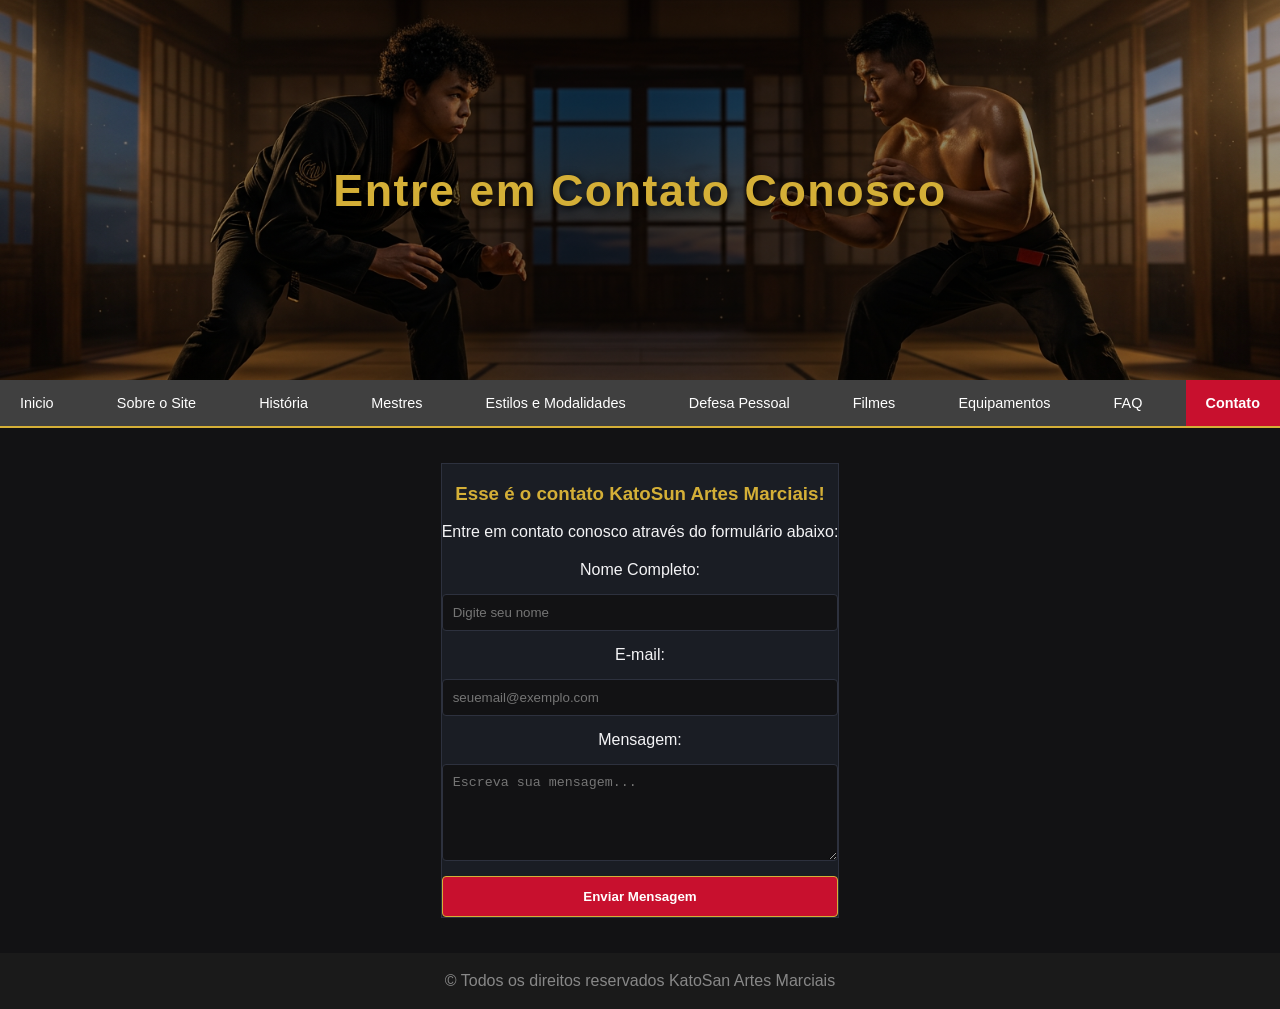
==== contato.html @ 223597d0 "Vincular projeto local com o GitHub" ====
<!DOCTYPE html>
    <html lang="pt-BR">
        <head>
            <meta charset="UTF-8">
            <title>KatoSan Artes Marciais</title>
            <link rel="stylesheet" href="css/style.css">
            <link rel="icon" type="image/png" href="img/favicon.png">
        </head>

        <body>
           <header class="topo-banner">
               <div class="top-banner-overlay"></div>
               <div class="top-banner-content">
                    <h1>Entre em Contato Conosco</h1>
               </div>
          </header>

           <nav class="navbar">
               <ul>
                    <li><a href="index.html">Inicio</a></li>
                    <li><a href="sobre.html">Sobre o Site</a></li>
                    <li><a href="historia.html">História</a></li>
                    <li><a href="mestres.html">Mestres</a></li>
                    <li><a href="estilos.html">Estilos e Modalidades</a></li>
                    <li><a href="defesa-pessoal.html">Defesa Pessoal</a></li>
                    <li><a href="midias.html">Filmes</a></li>
                    <li><a href="equipamentos.html">Equipamentos</a></li>
                    <li><a href="faq.html">FAQ</a></li>
                    <li><a href="contato.html" class="active">Contato</a></li>
               </ul>
           </nav>

           <main>
            <section>
                   <h3>Esse é o contato KatoSun Artes Marciais!</h3>
                   <p>Entre em contato conosco através do formulário abaixo:</p>

                <form style="display: flex; flex-direction: column; gap: 15px; max-width: 500px; margin-top: 20px;">
                    <label for="nome">Nome Completo:</label>
                    <input type="text" id="nome" name="nome" placeholder="Digite seu nome" style="padding: 10px; border-radius: 4px; border: 1px solid #2D313E; background: #121214; color: #fff;" required>

                    <label for="email">E-mail:</label>
                    <input type="email" id="email" name="email" placeholder="seuemail@exemplo.com" style="padding: 10px; border-radius: 4px; border: 1px solid #2D313E; background: #121214; color: #fff;" required>

                    <label for="mensagem">Mensagem:</label>
                    <textarea id="mensagem" name="mensagem" rows="5" placeholder="Escreva sua mensagem..." style="padding: 10px; border-radius: 4px; border: 1px solid #2D313E; background: #121214; color: #fff;" required></textarea>

                    <button type="submit" style="padding: 12px; background: #C8102E; color: white; border: none; border-radius: 4px; font-weight: bold; cursor: pointer;">Enviar Mensagem</button>
                </form>
               </section>
           </main>

           <footer>
                <p>&copy; Todos os direitos reservados KatoSan Artes Marciais</p>
           </footer>

        </body>
    </html>
---- css/style.css ----
/*Pagina Inicial*/
body {
    margin: 0px;
    min-height: 100vh;
    display: flex;
    flex-direction: column;
    background-color: #121212;
    color: #ffffff;
    font-family: Arial, Helvetica, sans-serif;
}

main {
    max-width: 800px;
    margin: 0 auto;
    padding: 30px 20px;
    text-align: center;
    flex: 1;
    padding: 35px 25px !important;
}

h1 {
    text-align: center;
    color: #ffffff;
}

.navbar ul {
    list-style-type: none;
    background-color: hsl(0, 0%, 25%);
    padding: 0px;
    margin: 0px;
    display: flex;
    justify-content: space-between;
}


.navbar ul a {
    color: white;
    text-decoration: none;
    padding: 15px 20px;
    display: block;
    text-align: center;
    transition: 0.3s;
}

.navbar ul a:hover {
    background-color: hsl(0, 0%, 10%);
}

footer {
    text-align: center;
    padding: 3px;
    background-color: #1a1a1a;
    color: #888888;
}

.navbar a.active {
    background-color: #c4c4c4; 
    color: #ffffff;
    font-weight: bold;
}

.container-video {
    text-align: center;
    margin: 30px auto;
    max-width: 700px;
}

.container-video video {
    width: 100%;
    max-width: 300px;
    height: auto;
    aspect-ratio: 9 / 16;
    object-fit: cover;
    border: 2px solid #f59e0b;
    border-radius: 8px;
    box-shadow: 0px 4px 12px rgba(0, 0, 0, 0.5);
}

.container-video figcaption {
    margin-top: 10px;
    font-size: 0.9rem;
    color: #cccccc;
}

/*Pagina Sobre o site*/
table {
    width: 100%;
    max-width: 800px;
    margin: 20px auto;
    border-collapse: collapse;
    background-color: #1f1f1f;
    border: 1px solid #f59e0b;
}

th, td {
    padding: 12px 15px;
    border: 1px solid #333333;
    text-align: left;
}

th {
    background-color: #f59e0b;
    color: #ffffff;
}

td {
    background-color: #2a2a2a;
    color: #f59e0b;
    font-size: 1.05rem;
}

td {
    color:#e5e5e5;
}

tbody tr:hover {
    background-color: #292929;
}

/*Sobre o Autor*/
.secao-autor {
    text-align: center;
    margin-top: 40px;
    width: 100%;
}

.card-autor {
    display: flex;
    flex-wrap: wrap;
    align-items: center;
    justify-content: center;
    gap: 20px;
    background-color: #1f1f1f;
    border: 1px solid #f59e0b;
    border-radius: 8px;
    padding: 20px;
    margin: 20px auto;
    max-width: 800px;
    box-shadow: 0px 4px 12px rgba(0, 0, 0, 0.5);
}

.card-autor img {
    width: 100px;
    height: auto;
    border-radius: 50%;
    border: 2px solid #f59e0b;
}

.card-autor figcaption {
    font-size: 1rem;
    color: #cccccc;
    margin-top: 10px;
}

.informações-autor {
    flex: 1;
    text-align: left;
    min-width: 200px;
}

.informações-autor h3 {
    margin-top: 0;
    color: #f59e0b;
    margin-bottom: 10px;
}

.informações-autor p {
    margin: 5px 0;
    color: #e5e5e5;
    line-height: 1.5;
}

/*Pagina Mestres*/
.card-mestre {
    display: flex;
    flex-wrap: wrap;
    align-items: center;
    justify-content: center;
    gap: 20px;
    background-color: #1f1f1f;
    border: 1px solid #f59e0b;
    border-radius: 8px;
    padding: 20px;
    margin: 20px auto;
    max-width: 800px;
    box-shadow: 0px 4px 12px rgba(0, 0, 0, 0.5);
}

.card-mestre img {
    width: 100px;
    height: auto;
    border-radius: 50%;
    border: 2px solid #f59e0b;
}

.informações-mestre {
    flex: 1;
    text-align: left;
    min-width: 200px;
}

.informações-mestre h3 {
    margin-top: 0;
    color: #f59e0b;
    margin-bottom: 10px;
}

.informações-mestre p {
    margin: 5px 0;
    color: #e5e5e5;
    line-height: 1.5;
}


.conteudo-historia {
    max-width: 850;
    margin: 0 auto;
    padding: 20px 10px;
}

/*pagina estilos e modalidades*/
.introducao {
    font-size: 1.1rem;
    color: #e5e7eb;
    margin-bottom: 30px;
    line-height: 1.6;
}

.card-historia {
    background-color: #1f1f1f;
    border: 2px solid #f59e0b;
    align-items: center;
    padding: 25px;
    margin-bottom: 25px;
    box-shadow: 0 4px 12px rgba(0, 0, 0, 0.5);
    text-align: left; 
    border-radius: 50px;
    
    
}

.card-historia h3 {
    color: #f59e0b;
    margin-top: 0;
    margin-bottom: 15px;
    font-size: 1.3rem;
}

.card-historia p {
    color: #cccccc;
    line-height: 1.7;
    margin: 0;
}

.card-historia ul {
    margin-top:15px;
    padding-left: 20px;
    color: #cccccc;
    text-align: left;
}

.card-historia li {
    margin-bottom: 8px;
    line-height: 1.5;
}

.card-historia li strong {
    color: #f59e0b;
}

/*Pagina Defesa Pessoal*/
.conteudo-historia {
    background-color: #1f1f1f;
    border: 1px solid #f59e0b;
    border-radius: 8px;
    padding: 25px;
    margin-bottom: 25px;
    box-shadow: 0 4px 12px rgba(0, 0, 0, 0.5);
    text-align: left;
}

.defesa-dicas {
    max-width: 1100px;
    margin: 0 auto;
    padding: 2rem 1.5rem 4rem;
    width: 100%;
}

.defesa-dicas h3 {
    text-align: center;
    font-size: 1.8rem;
    margin-bottom: 2rem;
}

.cards-dicas {
    display: grid;
    grid-template-columns: repeat(auto-fit, minmax(250px, 1fr));
    gap: 1.5rem;
}

.card-dica {
    border-radius: 8px;
    padding: 1.8rem;
}

.dica-icone {
    font-size: 2.2rem;
    margin-bottom: 1rem;
    display: block;
}
.card-dica {
    border-radius: 8px;
    padding: 1.8rem;
}

/*banner do site*/
.topo-banner {
    position: relative;
    width: 100%;
    height: 380px;
    background-image: url('../img/banner-dojo.png');
    background-size: cover;
    background-position: center 30%;
    display: flex;
    align-items: center;
    justify-content: center;
    text-align: center;
}

.top-banner-overlay {
    position: absolute;
    top: 0%;
    left: 0%;
    width: 100%;
    height: 100%;
    background: radial-gradient(circle at center, rgba(0,0,0,0.65)0%, rgba(0,0,0,0.3) 80%);
    z-index: 1;
}

.top-banner-content {
    position: relative;
    z-index: 2;
}

.top-banner-content h1 {
    font-size: 2.8rem;
    font-weight: 800;
    color: #ffffff;
    letter-spacing: 1.5px;
    text-shadow: 2px 2px 10px rgba(0, 0, 0, 0.9);
    margin: 0;
}

/*menu de navegação*/
.navbar {
    background-color: #2b2b2b;
    border-bottom: 1px solid #3a3a3a;
    width: 100%;
}

.navbar ul {
    display: flex;
    flex-wrap: wrap;
    list-style: none;
    margin: 0;
    padding: 0;
}

.navbar a {
    display: block;
    padding: 12px 14px;
    color: #ffffff;
    text-decoration: none;
    font-size: 0.9rem;
    font-weight: 500;
    transition: background-color 0.3s ease;
    white-space: nowrap;
}

.navbar a.active,
.navbar a:hover {
    background-color: #555555;
    color: #ffffff;
}

/*Paleta de cores*/
body {
    background-color: #121214 !important;
    color: #F4F4F6 !important;
}

.navbar {
    background-color: #16181E !important;
    border-bottom: 2px solid #D4AF37 !important;
}

.navbar a.active,
.navbar a:hover {
    background-color: #C8102E !important;
    color: #ffffff !important;
}

h1, h2, h3,
.secao-contato h2 {
    color: #D4AF37 !important;
}

.form-contato,
.info-dojo,
main section {
    background-color: #1A1D24 !important;
    border: 1px solid #2D313E !important;
}

.btn-enviar,
button {
    background-color: #C8102E !important;
    color: #ffffff !important;
    border: 1px solid #D4AF37 !important;
}

.btn-enviar:hover,
button:hover {
    background-color: #E02443 !important;
    box-shadow: 0 0 12px rgba(200, 16, 46, 0.5) !important;
}
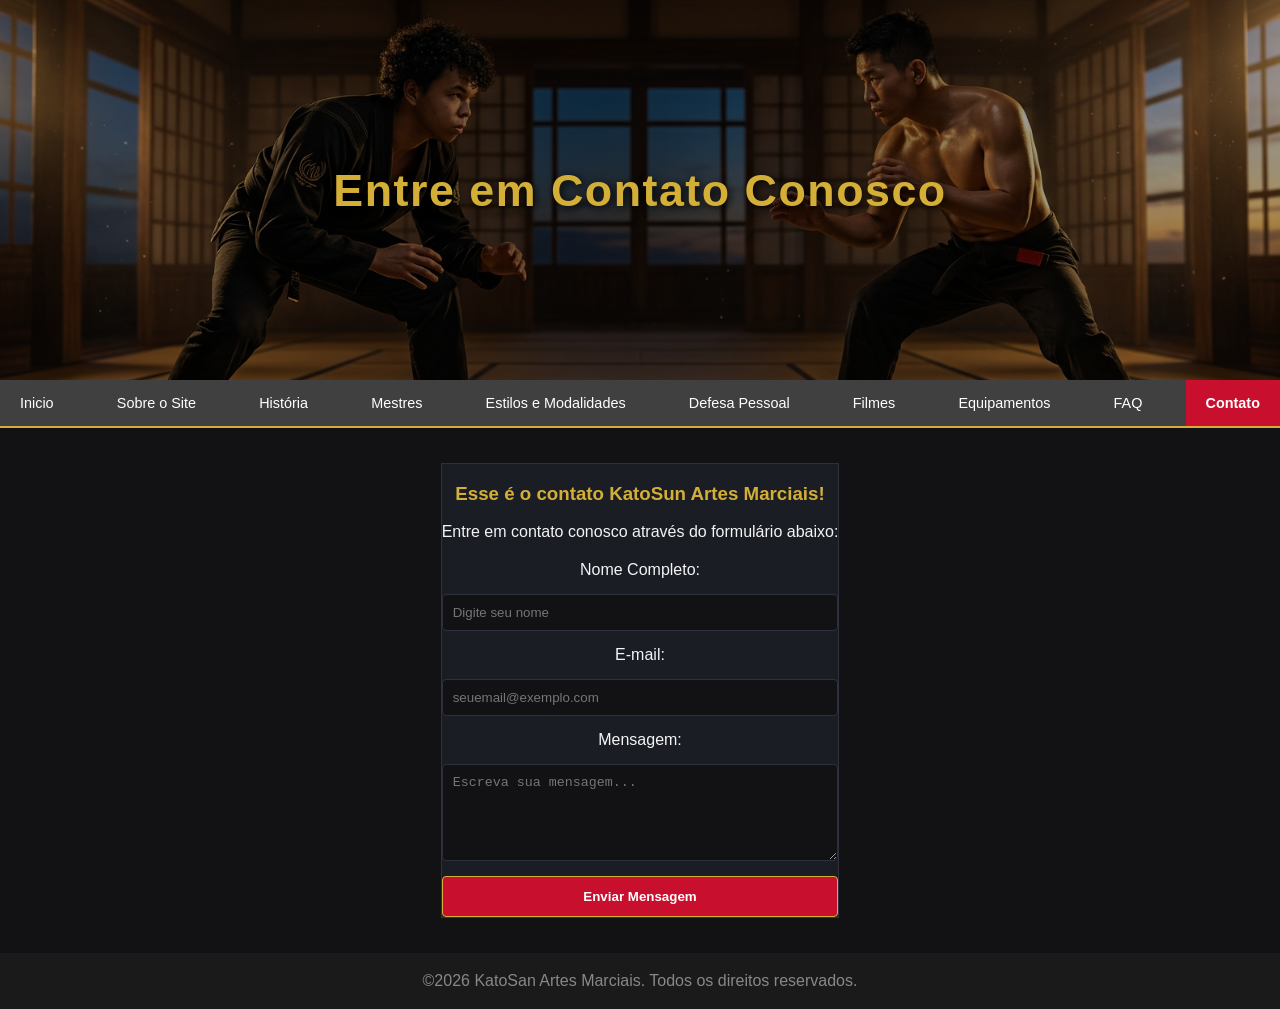
==== commit 95b22613: "Mensagem dos direitos reservados corrigido" ====
--- a/contato.html
+++ b/contato.html
@@ -51,7 +51,7 @@
            </main>
 
            <footer>
-                <p>&copy; Todos os direitos reservados KatoSan Artes Marciais</p>
+                <p>&copy;2026 KatoSan Artes Marciais. Todos os direitos reservados.</p>
            </footer>
 
         </body>
--- a/css/style.css
+++ b/css/style.css
@@ -234,9 +234,9 @@
     margin-bottom: 25px;
     box-shadow: 0 4px 12px rgba(0, 0, 0, 0.5);
     text-align: left; 
-    border-radius: 50px;
-    
-    
+    border-radius: 50px; 
+    max-width: 900px;
+    margin: 20px auto;
 }
 
 .card-historia h3 {
@@ -277,6 +277,8 @@
     margin-bottom: 25px;
     box-shadow: 0 4px 12px rgba(0, 0, 0, 0.5);
     text-align: left;
+    border-radius: 50px;
+    max-width: 900px;
 }
 
 .defesa-dicas {
@@ -424,3 +426,22 @@
     background-color: #E02443 !important;
     box-shadow: 0 0 12px rgba(200, 16, 46, 0.5) !important;
 }
+
+/*Cenas mais épicas filmes*/
+.card-midia {
+    max-width: 900px;
+    margin: 50px auto;
+    padding: 20px;
+}
+
+.video-container {
+    width: 100%;
+    display: flex;
+    justify-content: center;
+    margin-top: 20px;
+    padding-bottom: 56.25%;
+    height: 0;
+    overflow: hidden;
+    border: 1px solid #D4AF37;
+    box-shadow: 0px 4px 12px rgba(0, 0, 0, 0.5);
+}
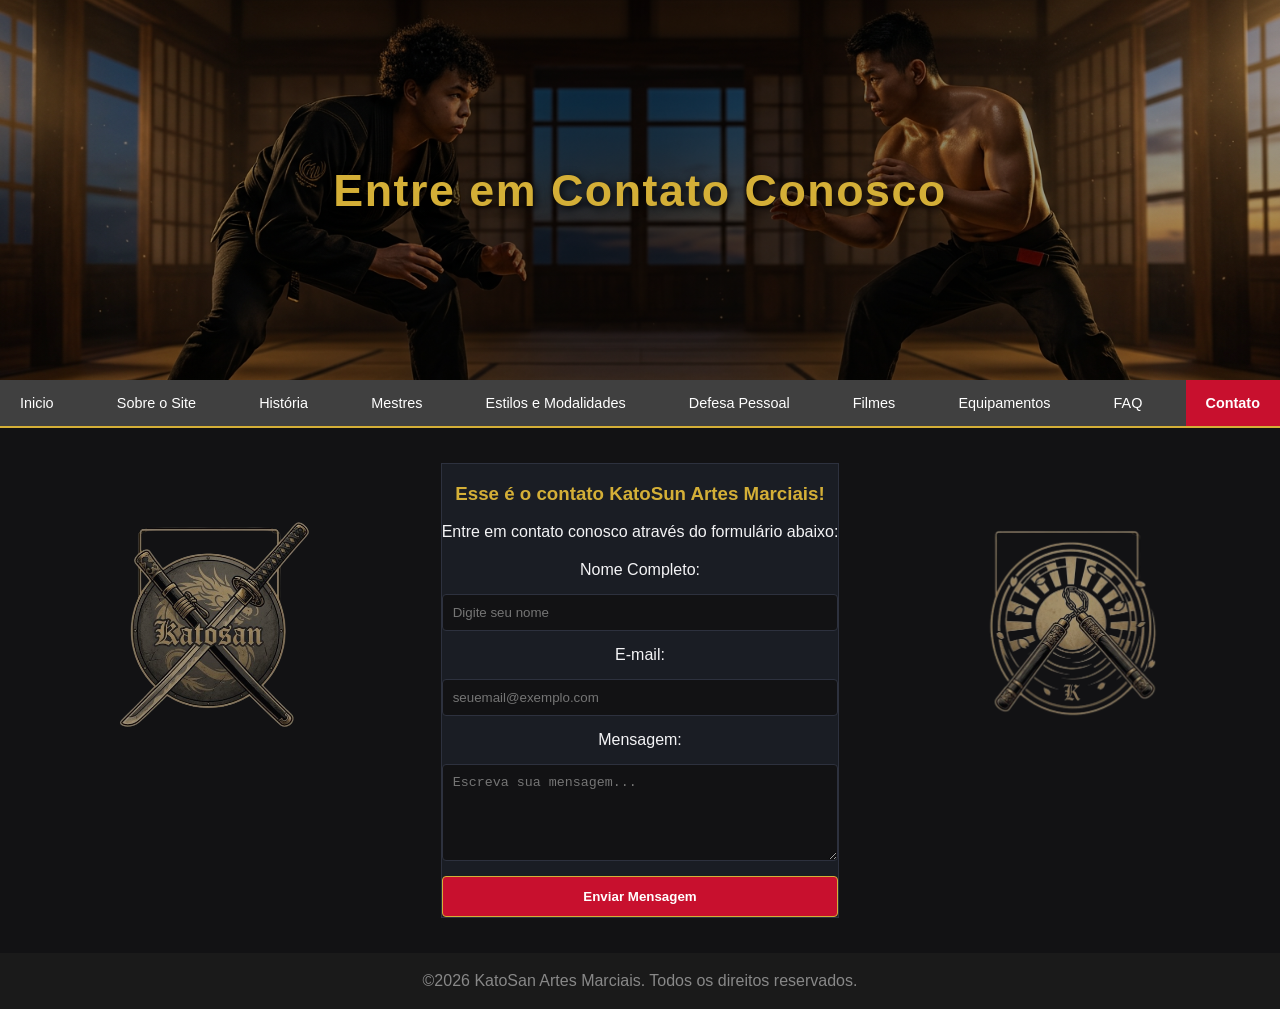
==== commit 90e26fb3: "Finaliza layout com artes decorativas nas laterais" ====
--- a/contato.html
+++ b/contato.html
@@ -8,6 +8,8 @@
         </head>
 
         <body>
+           <div class="arte-lateral arte-esquerda"></div>
+           <div class="arte-lateral arte-direita"></div>
            <header class="topo-banner">
                <div class="top-banner-overlay"></div>
                <div class="top-banner-content">
--- a/css/style.css
+++ b/css/style.css
@@ -444,4 +444,44 @@
     overflow: hidden;
     border: 1px solid #D4AF37;
     box-shadow: 0px 4px 12px rgba(0, 0, 0, 0.5);
+}
+
+/*pagina equipamentos imagens*/
+.imagem-container {
+    text-align: center;
+    margin-top: 15px;
+}
+
+.imagem-container img {
+    max-width: 100%;
+    width: 400px;
+    height: auto;
+    border-radius: 8px;
+    border: 1px solid #D4AF37;
+    box-shadow: 0px 4px 12px rgba(0, 0, 0, 0.5);
+}
+
+/*Artes nas laterais das páginas*/
+.arte-lateral {
+    position:fixed;
+    top: 70%;
+    transform: translateY(-50%);
+    width: 220px;
+    height: 350px;
+    background-size: contain;
+    background-repeat: no-repeat;
+    background-position: center;
+    pointer-events: none;
+    z-index: 10;
+    opacity: 0.7;
+}
+
+.arte-esquerda {
+    left: 100px;
+    background-image: url('../img/foto-de-espadas-katoSan.png');
+}
+
+.arte-direita {
+    right: 100px;
+    background-image: url('../img/Nunchaku-KatoSan.png');
 }
